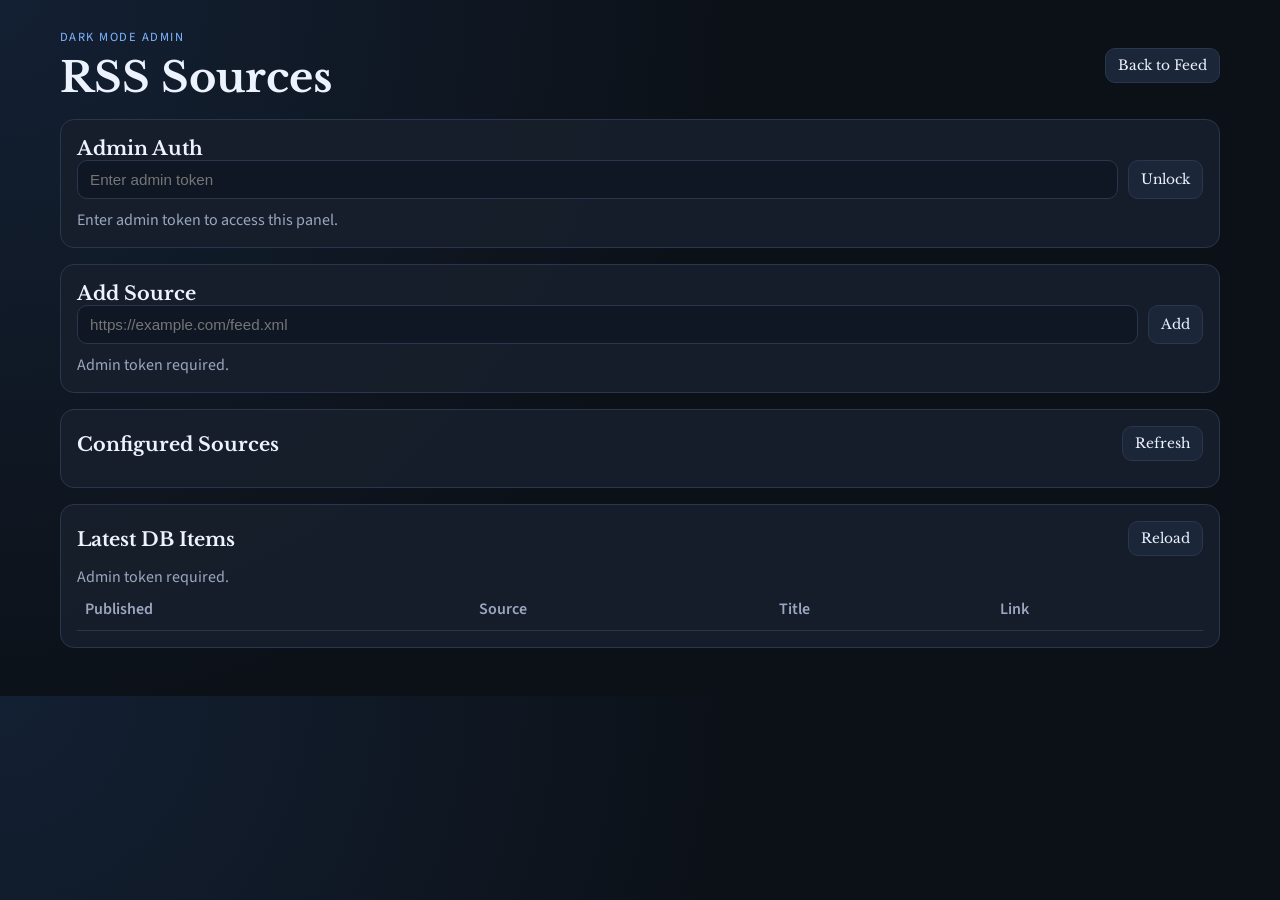
==== admin-panel/index.html @ 5244ecfe "refactor: move admin panel to it's folder" ====
<!doctype html>
<html lang="en" data-theme="dark">
  <head>
    <meta charset="UTF-8" />
    <meta name="viewport" content="width=device-width, initial-scale=1" />
    <title>Iran News Admin</title>
    <link rel="stylesheet" href="admin.css" />
  </head>
  <body>
    <main class="admin-shell">
      <header class="admin-header">
        <div>
          <p class="eyebrow">Dark Mode Admin</p>
          <h1>RSS Sources</h1>
        </div>
        <a class="back-link" href="../index.html">Back to Feed</a>
      </header>

      <section class="panel">
        <h2>Admin Auth</h2>
        <form id="auth-form" class="source-form">
          <input id="admin-token" name="admin-token" type="password" placeholder="Enter admin token" required />
          <button type="submit">Unlock</button>
        </form>
        <p id="auth-status" class="status"></p>
      </section>

      <section class="panel">
        <h2>Add Source</h2>
        <form id="source-form" class="source-form">
          <input id="source-url" name="source-url" type="url" placeholder="https://example.com/feed.xml" required />
          <button type="submit">Add</button>
        </form>
        <p id="source-status" class="status"></p>
      </section>

      <section class="panel">
        <div class="panel-title-row">
          <h2>Configured Sources</h2>
          <button id="sources-refresh" type="button">Refresh</button>
        </div>
        <ul id="sources-list" class="sources-list"></ul>
      </section>

      <section class="panel">
        <div class="panel-title-row">
          <h2>Latest DB Items</h2>
          <button id="items-refresh" type="button">Reload</button>
        </div>
        <p id="items-status" class="status"></p>
        <div class="table-wrap">
          <table>
            <thead>
              <tr>
                <th>Published</th>
                <th>Source</th>
                <th>Title</th>
                <th>Link</th>
              </tr>
            </thead>
            <tbody id="items-body"></tbody>
          </table>
        </div>
      </section>
    </main>
    <script src="../js/config.js"></script>
    <script src="admin.js"></script>
  </body>
</html>
---- admin-panel/admin.css ----
@import url("https://fonts.googleapis.com/css2?family=Libre+Baskerville:wght@400;700&family=Source+Sans+3:wght@400;500;600&display=swap");

:root {
  --bg: #0c1118;
  --card: #171f2c;
  --ink: #edf2ff;
  --muted: #9aa7bf;
  --line: #29364d;
  --accent: #7fb7ff;
  --danger: #ff7e7e;
}

* {
  box-sizing: border-box;
}

body {
  margin: 0;
  background: radial-gradient(circle at top left, #132033 0%, #0c1118 50%);
  color: var(--ink);
  font-family: "Source Sans 3", "Segoe UI", Arial, sans-serif;
}

.admin-shell {
  max-width: 1200px;
  margin: 0 auto;
  padding: 28px 20px 48px;
  display: grid;
  gap: 16px;
}

.admin-header {
  display: flex;
  justify-content: space-between;
  gap: 14px;
  align-items: center;
}

.eyebrow {
  margin: 0;
  color: var(--accent);
  text-transform: uppercase;
  letter-spacing: 0.12em;
  font-size: 0.78rem;
}

h1 {
  margin: 6px 0 0;
  font-family: "Libre Baskerville", Georgia, serif;
  font-size: clamp(1.8rem, 4vw, 2.6rem);
}

h2 {
  margin: 0;
  font-family: "Libre Baskerville", Georgia, serif;
  font-size: 1.2rem;
}

.panel {
  background: rgba(23, 31, 44, 0.92);
  border: 1px solid var(--line);
  border-radius: 14px;
  padding: 16px;
}

.panel-title-row {
  display: flex;
  justify-content: space-between;
  align-items: center;
  gap: 12px;
  margin-bottom: 10px;
}

button,
.back-link {
  border: 1px solid var(--line);
  background: #1b2739;
  color: var(--ink);
  padding: 8px 12px;
  border-radius: 10px;
  cursor: pointer;
  text-decoration: none;
  font-family: "Libre Baskerville", Georgia, serif;
  font-size: 0.86rem;
}

.source-form {
  display: flex;
  gap: 10px;
}

.source-form input {
  flex: 1;
  border: 1px solid var(--line);
  background: #0f1724;
  color: var(--ink);
  border-radius: 10px;
  padding: 10px 12px;
  font-size: 0.95rem;
}

.status {
  min-height: 20px;
  margin: 10px 0 0;
  color: var(--muted);
}

.sources-list {
  list-style: none;
  margin: 0;
  padding: 0;
  display: grid;
  gap: 10px;
}

.source-row {
  display: flex;
  justify-content: space-between;
  gap: 12px;
  align-items: center;
  border: 1px solid var(--line);
  border-radius: 10px;
  padding: 10px 12px;
  background: #111927;
}

.source-url {
  margin: 0;
  overflow-wrap: anywhere;
}

.delete-btn {
  color: #ffdede;
  border-color: #704b4b;
  background: #2d1b1b;
}

.table-wrap {
  overflow-x: auto;
}

table {
  width: 100%;
  border-collapse: collapse;
}

th,
td {
  border-bottom: 1px solid var(--line);
  padding: 10px 8px;
  text-align: left;
  vertical-align: top;
}

th {
  color: var(--muted);
  font-weight: 600;
}

td a {
  color: var(--accent);
}

@media (max-width: 780px) {
  .admin-header {
    flex-direction: column;
    align-items: flex-start;
  }

  .source-form {
    flex-direction: column;
  }
}
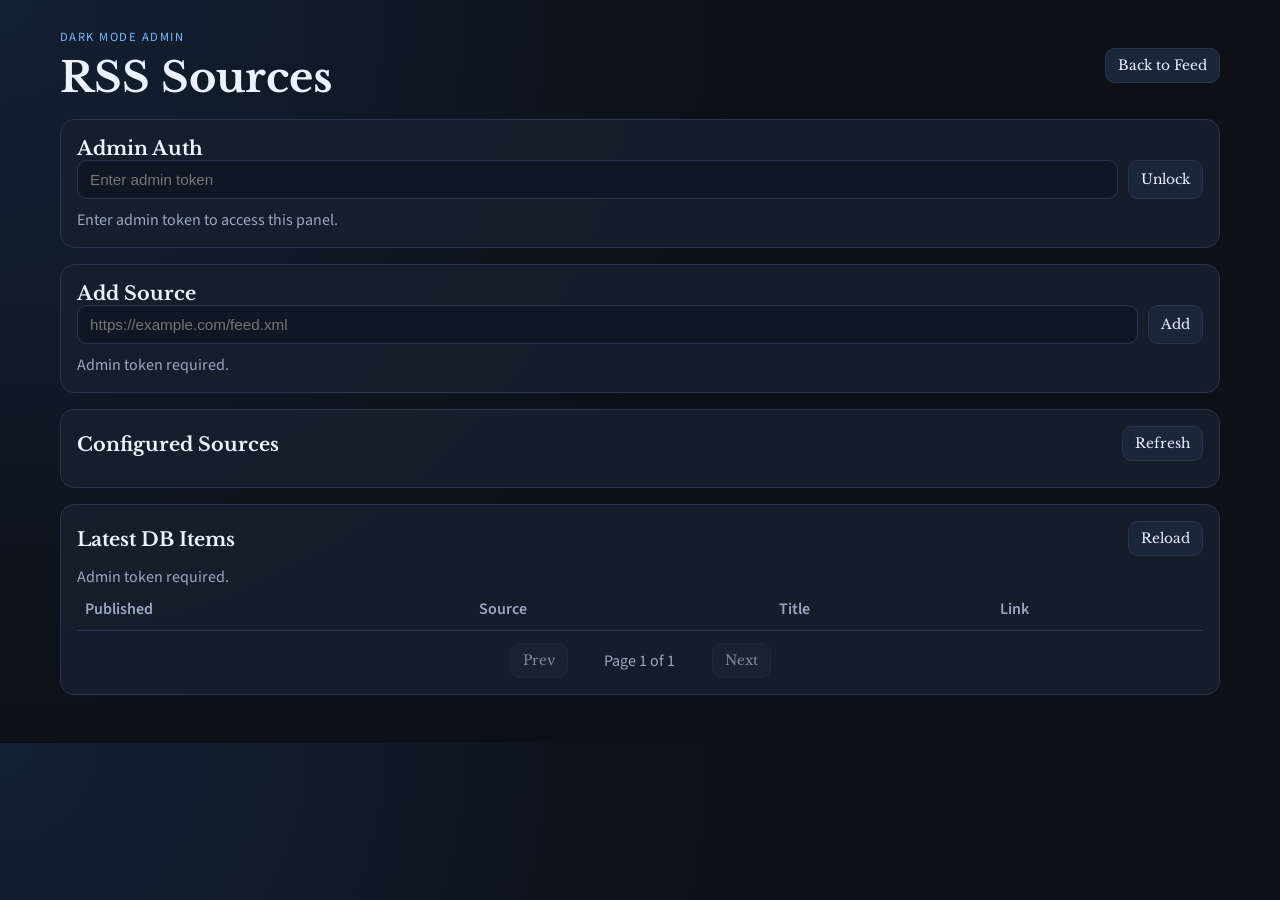
==== commit dc756c50: "feat: add admin auth and source validation + db pagination" ====
--- a/admin-panel/index.html
+++ b/admin-panel/index.html
@@ -16,7 +16,7 @@
         <a class="back-link" href="../index.html">Back to Feed</a>
       </header>
 
-      <section class="panel">
+      <section id="auth-panel" class="panel">
         <h2>Admin Auth</h2>
         <form id="auth-form" class="source-form">
           <input id="admin-token" name="admin-token" type="password" placeholder="Enter admin token" required />
@@ -61,6 +61,11 @@
             <tbody id="items-body"></tbody>
           </table>
         </div>
+        <div class="pager" aria-label="Database item pagination">
+          <button id="items-prev" type="button">Prev</button>
+          <p id="items-page-indicator" class="pager-indicator">Page 1 of 1</p>
+          <button id="items-next" type="button">Next</button>
+        </div>
       </section>
     </main>
     <script src="../js/config.js"></script>
--- a/admin-panel/admin.css
+++ b/admin-panel/admin.css
@@ -161,6 +161,26 @@
   color: var(--accent);
 }
 
+.pager {
+  margin-top: 12px;
+  display: flex;
+  align-items: center;
+  justify-content: center;
+  gap: 12px;
+}
+
+.pager-indicator {
+  margin: 0;
+  min-width: 120px;
+  text-align: center;
+  color: var(--muted);
+}
+
+button:disabled {
+  opacity: 0.5;
+  cursor: not-allowed;
+}
+
 @media (max-width: 780px) {
   .admin-header {
     flex-direction: column;
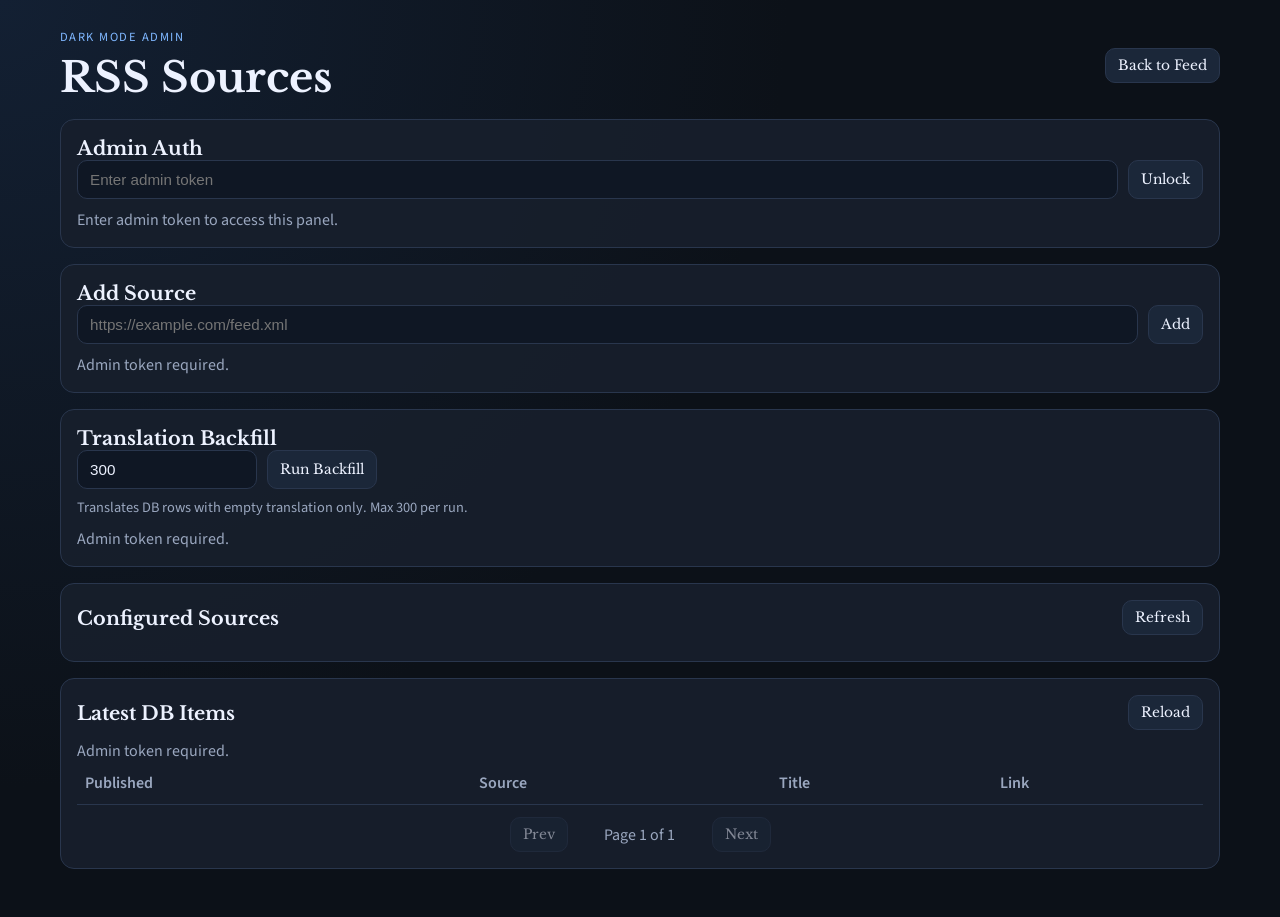
==== commit 6a931058: "feat: add translate backfill to admin panel" ====
--- a/admin-panel/index.html
+++ b/admin-panel/index.html
@@ -32,6 +32,26 @@
           <button type="submit">Add</button>
         </form>
         <p id="source-status" class="status"></p>
+      </section>
+
+      <section class="panel">
+        <h2>Translation Backfill</h2>
+        <form id="backfill-form" class="source-form backfill-form">
+          <input
+            id="backfill-limit"
+            name="backfill-limit"
+            type="number"
+            inputmode="numeric"
+            min="1"
+            max="300"
+            step="1"
+            value="300"
+            required
+          />
+          <button id="backfill-submit" type="submit">Run Backfill</button>
+        </form>
+        <p class="hint">Translates DB rows with empty translation only. Max 300 per run.</p>
+        <p id="backfill-status" class="status"></p>
       </section>
 
       <section class="panel">
--- a/admin-panel/admin.css
+++ b/admin-panel/admin.css
@@ -99,6 +99,16 @@
   font-size: 0.95rem;
 }
 
+.backfill-form input[type="number"] {
+  max-width: 180px;
+}
+
+.hint {
+  margin: 8px 0 0;
+  color: var(--muted);
+  font-size: 0.9rem;
+}
+
 .status {
   min-height: 20px;
   margin: 10px 0 0;
@@ -190,4 +200,8 @@
   .source-form {
     flex-direction: column;
   }
-}
+
+  .backfill-form input[type="number"] {
+    max-width: none;
+  }
+}
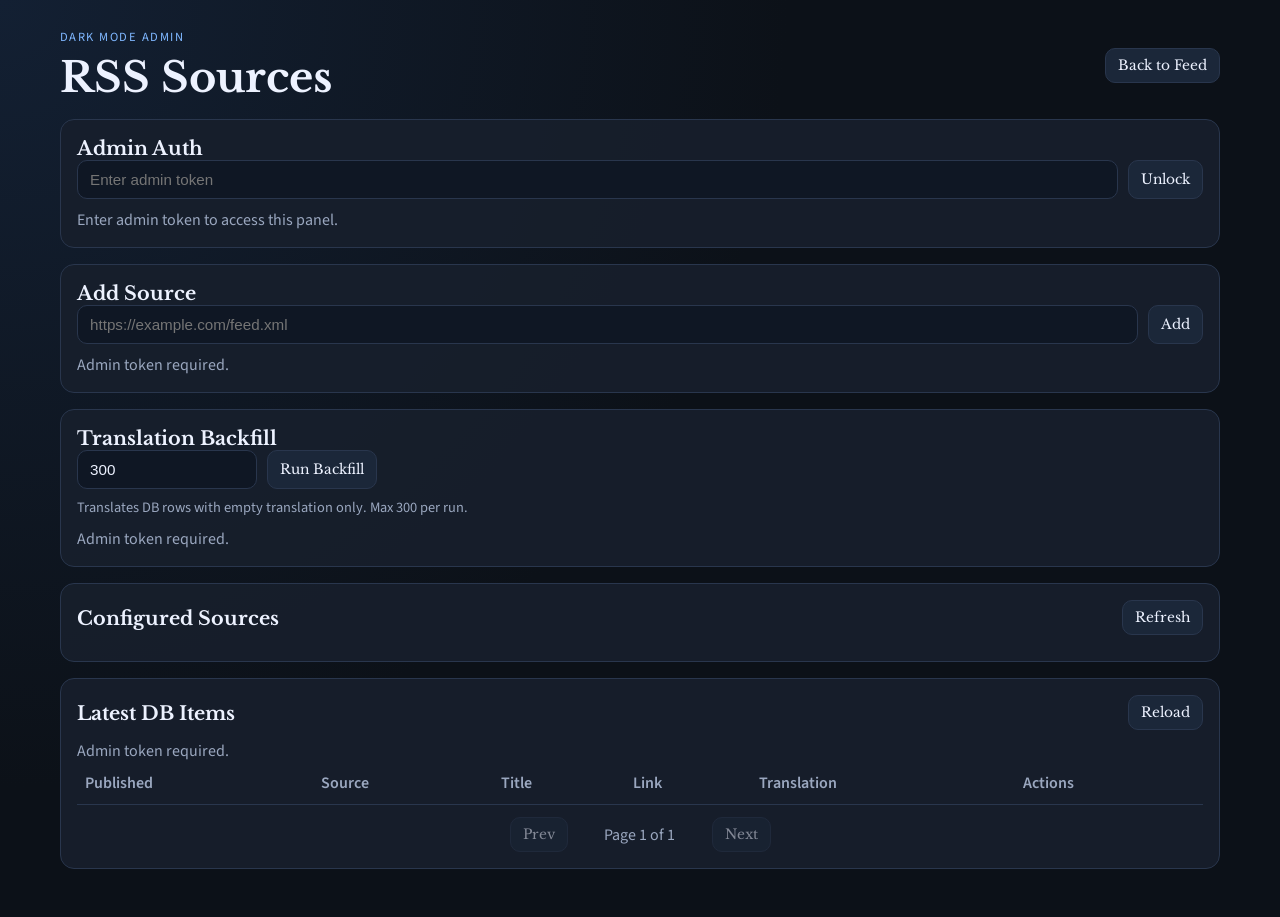
==== commit ccc2118e: "feat: add single translate to table" ====
--- a/admin-panel/index.html
+++ b/admin-panel/index.html
@@ -76,6 +76,8 @@
                 <th>Source</th>
                 <th>Title</th>
                 <th>Link</th>
+                <th>Translation</th>
+                <th>Actions</th>
               </tr>
             </thead>
             <tbody id="items-body"></tbody>
--- a/admin-panel/admin.css
+++ b/admin-panel/admin.css
@@ -171,6 +171,36 @@
   color: var(--accent);
 }
 
+.translation-yes {
+  color: #4ade80;
+  font-weight: 600;
+}
+
+.translation-no {
+  color: #f87171;
+  font-weight: 600;
+}
+
+.translate-btn {
+  background: var(--accent);
+  color: var(--bg);
+  border: none;
+  padding: 4px 8px;
+  border-radius: 4px;
+  font-size: 0.85rem;
+  cursor: pointer;
+  transition: background-color 0.2s;
+}
+
+.translate-btn:hover:not(:disabled) {
+  background: #5b9bd5;
+}
+
+.translate-btn:disabled {
+  background: var(--muted);
+  cursor: not-allowed;
+}
+
 .pager {
   margin-top: 12px;
   display: flex;
@@ -204,4 +234,4 @@
   .backfill-form input[type="number"] {
     max-width: none;
   }
-}
+}
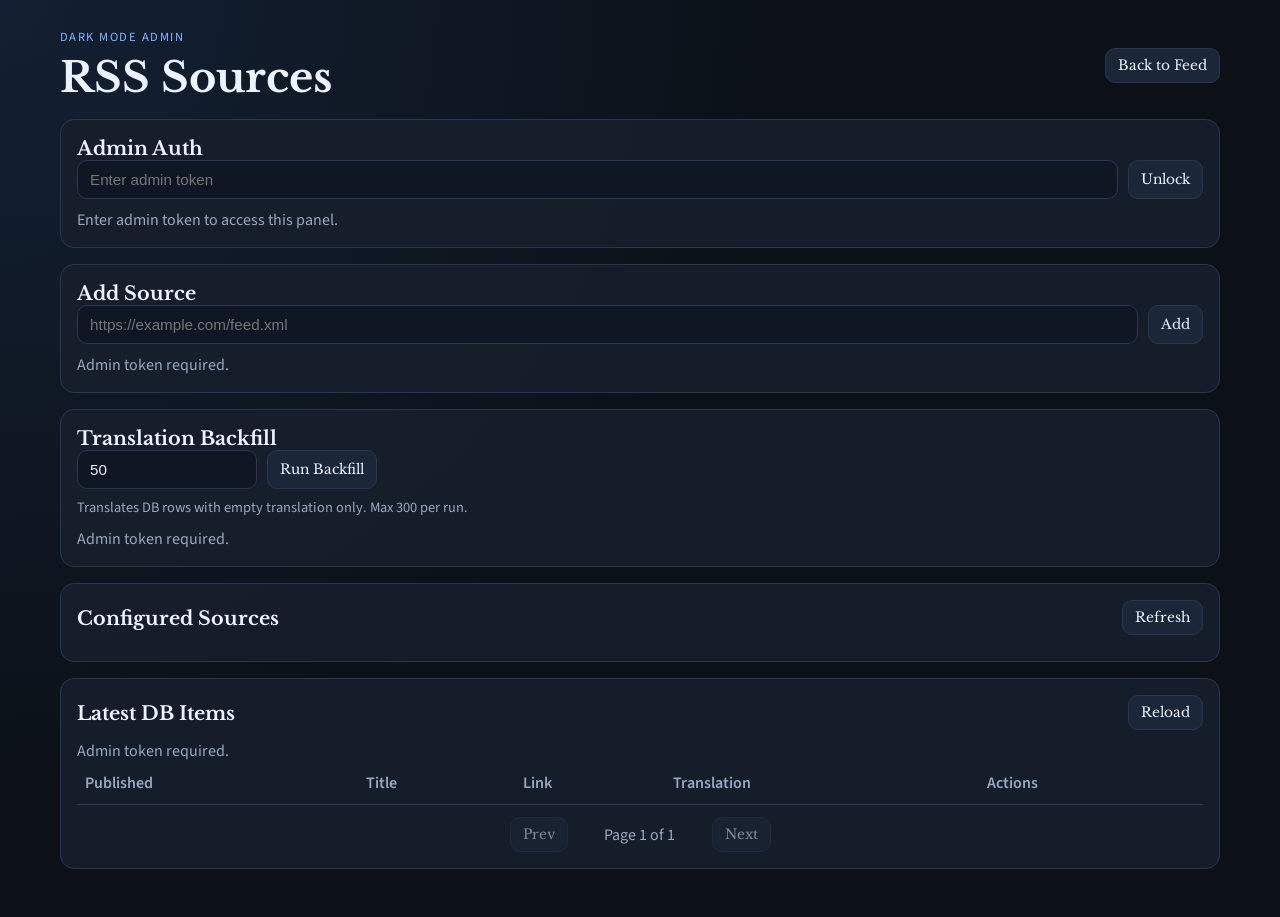
==== commit 0a4049b1: "update: show translation, set default backfill to 50" ====
--- a/admin-panel/index.html
+++ b/admin-panel/index.html
@@ -45,7 +45,7 @@
             min="1"
             max="300"
             step="1"
-            value="300"
+            value="50"
             required
           />
           <button id="backfill-submit" type="submit">Run Backfill</button>
@@ -73,7 +73,6 @@
             <thead>
               <tr>
                 <th>Published</th>
-                <th>Source</th>
                 <th>Title</th>
                 <th>Link</th>
                 <th>Translation</th>
--- a/admin-panel/admin.css
+++ b/admin-panel/admin.css
@@ -171,12 +171,14 @@
   color: var(--accent);
 }
 
-.translation-yes {
-  color: #4ade80;
-  font-weight: 600;
-}
-
-.translation-no {
+.translation-text {
+  max-width: 420px;
+  color: #d8e5ff;
+  line-height: 1.35;
+  overflow-wrap: anywhere;
+}
+
+.translation-empty {
   color: #f87171;
   font-weight: 600;
 }
@@ -234,4 +236,4 @@
   .backfill-form input[type="number"] {
     max-width: none;
   }
-}+}
